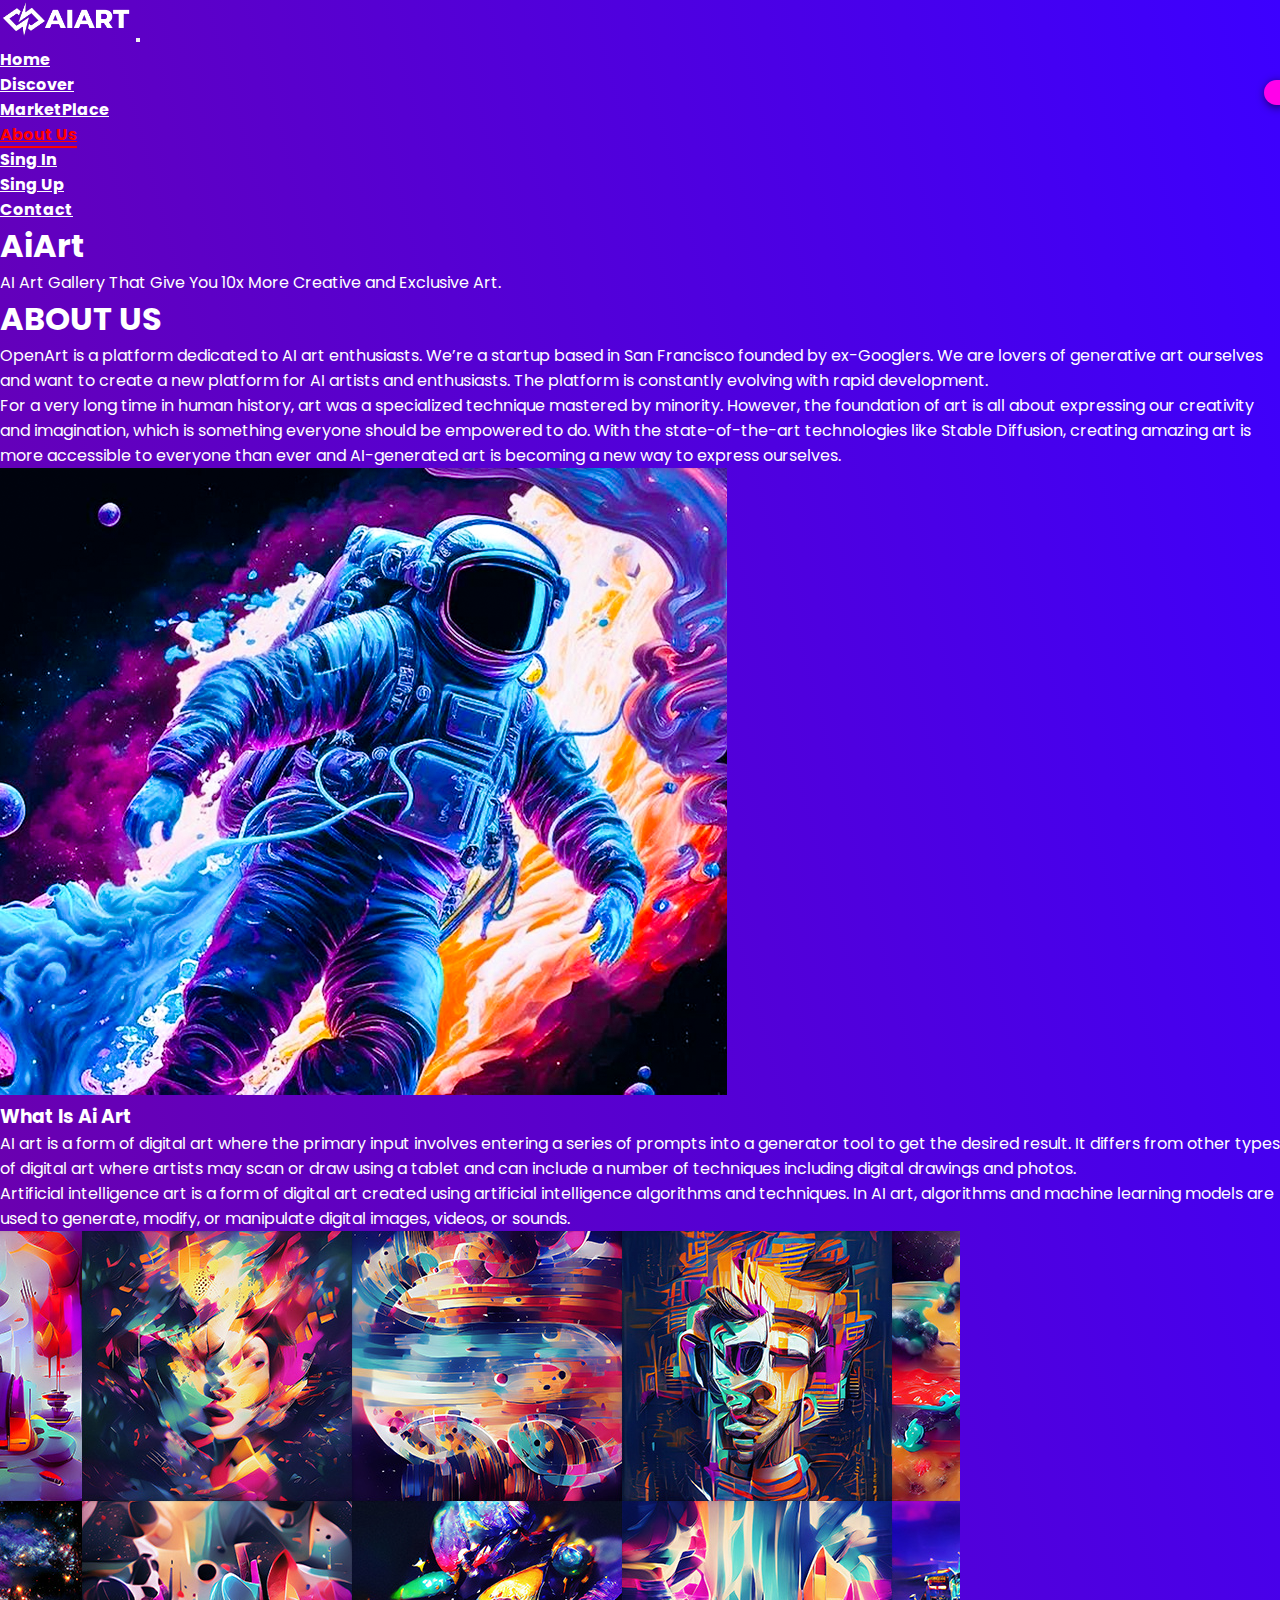
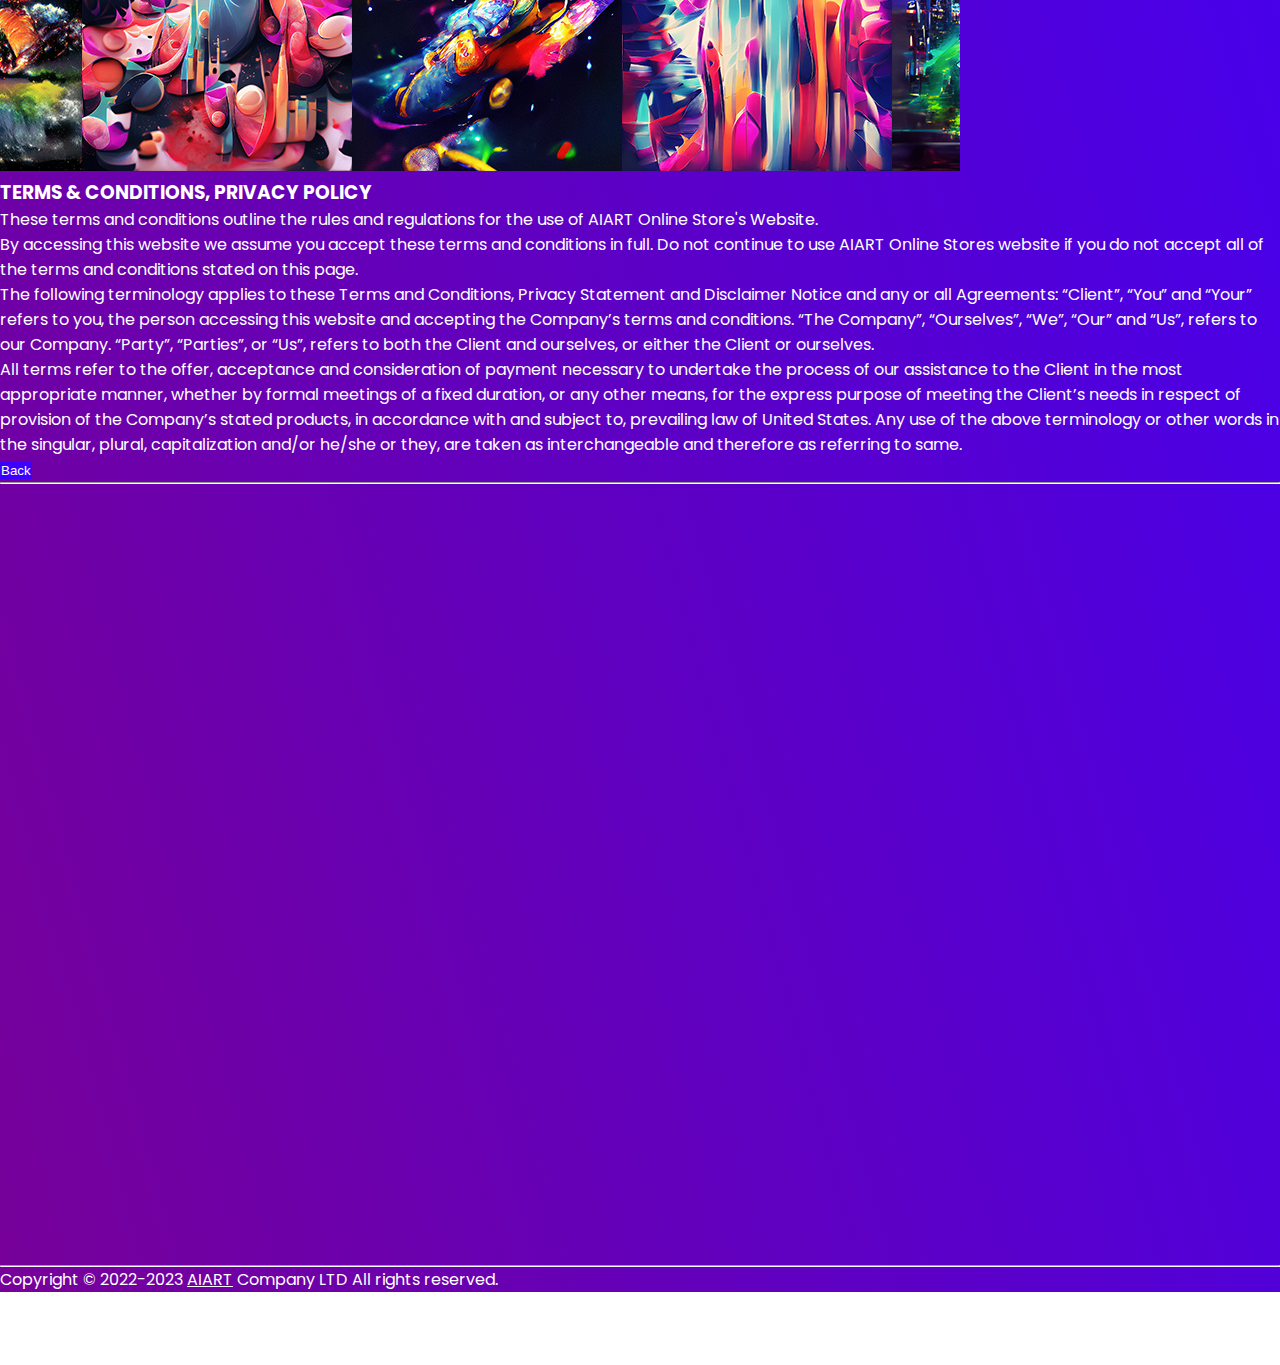
==== aboutus.html @ f898a02e "First" ====
<!doctype html>
<html lang="en">

<head>
    <meta charset="utf-8">
    <meta name="viewport" content="width=device-width, initial-scale=1">
    <!-- BOOTSTRAP LINK -->
    <link href="https://cdn.jsdelivr.net/npm/bootstrap@5.3.1/dist/css/bootstrap.min.css" rel="stylesheet"
        integrity="sha384-4bw+/aepP/YC94hEpVNVgiZdgIC5+VKNBQNGCHeKRQN+PtmoHDEXuppvnDJzQIu9" crossorigin="anonymous">
    <!-- BOOTSTRAP LINK -->
    <!-- BOOTSTRAP JS LINK -->
    <script src="https://cdn.jsdelivr.net/npm/bootstrap@5.3.1/dist/js/bootstrap.bundle.min.js"
        integrity="sha384-HwwvtgBNo3bZJJLYd8oVXjrBZt8cqVSpeBNS5n7C8IVInixGAoxmnlMuBnhbgrkm"
        crossorigin="anonymous"></script>
    <!-- BOOTSTRAP JS LINK -->
    <!-- FONT AWSOME LINK -->
    <link rel="stylesheet" href="https://cdnjs.cloudflare.com/ajax/libs/font-awesome/6.4.2/css/all.min.css"
        integrity="sha512-z3gLpd7yknf1YoNbCzqRKc4qyor8gaKU1qmn+CShxbuBusANI9QpRohGBreCFkKxLhei6S9CQXFEbbKuqLg0DA=="
        crossorigin="anonymous" referrerpolicy="no-referrer" />
    <!-- FONT AWSOME LINK -->
    <!-- JQUERY LINK -->
    <script src="https://code.jquery.com/jquery-3.7.0.js"
        integrity="sha256-JlqSTELeR4TLqP0OG9dxM7yDPqX1ox/HfgiSLBj8+kM=" crossorigin="anonymous"></script>
    <!-- JQUERY LINK -->
    <!-- AOS ANIMATION LINK -->
    <link rel="stylesheet" href="https://unpkg.com/aos@next/dist/aos.css" />
    <!-- AOS ANIMATION LINK -->
     <!-- CUSTOM JS LINK -->
     <script src="js/cart.js"></script>
     <script src="js/script.js"></script>
     <!-- CUSTOM JS LINK -->
    <link rel="stylesheet" href="css/style.css">
    <link rel="icon" href="images/LOGOICON.png">
    <title>AI ART</title>
</head>

<body>
    <!-- NAVBAR -->
    <nav class="navbar navbar-expand-lg " id="navbar_top">
        <div class="container">
            <a class="navbar-brand" href="index.html"><img src="images/LOGO.png" height="40px" alt="Ai Art Logo"></a>
            <button class="navbar-toggler" type="button" data-bs-toggle="collapse" data-bs-target="#navbarNavDropdown"
                aria-controls="navbarNavDropdown" aria-expanded="false" aria-label="Toggle navigation">
                <i class="fa-solid fa-bars text-light fs-3"></i>
            </button>
            <div class="collapse navbar-collapse" id="navbarNavDropdown">
                <ul class="navbar-nav m-auto">
                    <li class="nav-item">
                        <a class="nav-link" href="index.html">Home</a>
                    </li>
                    <li class="nav-item">
                        <a class="nav-link ms-lg-4 ms-0" href="discover.html">Discover</a>
                    </li>
                    <li class="nav-item">
                        <a class="nav-link ms-lg-4 ms-0" href="marketplace.html">MarketPlace</a>
                    </li>
                    <li class="nav-item">
                        <a class="nav-link ms-lg-4 ms-0 navact" href="aboutus.html">About Us</a>
                    </li>
                    <li class="nav-item">
                        <a class="nav-link ms-lg-4 ms-0" href="singin.html">Sing In</a>
                    </li>
                    <li class="nav-item">
                        <a class="nav-link ms-lg-4 ms-0" href="singup.html">Sing Up</a>
                    </li>
                    <li class="nav-item">
                        <a class="nav-link ms-lg-4 ms-0" href="contact.html">Contact</a>
                    </li>
                </ul>
            </div>
        </div>
    </nav>
    <!-- NAVBAR -->

    <!-- ABout US Sec -->
    <div class="container my-5">
        <h1 class="text-center fw-bold ">AiArt</h1>
        <p class="text-center pb-5">AI Art Gallery That Give You 10x More Creative and Exclusive Art.</p>
        <div class="row">
            <div class="col-12 col-lg-6 d-flex justify-content-center align-items-center">
                <div>
                    <h1 class="fw-bold pb-3">ABOUT US</h1>
                    <p>OpenArt is a platform dedicated to AI art enthusiasts. We’re a startup based in San Francisco
                        founded by ex-Googlers. We are lovers of generative art ourselves and want to create a new
                        platform for AI artists and enthusiasts. The platform is constantly evolving with rapid
                        development.</p>
                    <p>For a very long time in human history, art was a specialized technique mastered by minority.
                        However, the foundation of art is all about expressing our creativity and imagination, which is
                        something everyone should be empowered to do. With the state-of-the-art technologies like Stable
                        Diffusion, creating amazing art is more accessible to everyone than ever and AI-generated art is
                        becoming a new way to express ourselves.</p>
                </div>
            </div>
            <div class="col-12 col-lg-6">
                <img src="images/Aboutbanner.png" class="img-fluid w-100 rounded-4" alt="About us Banner">
            </div>
        </div>
    </div>
    <!-- ABout US Sec -->

    <!-- ABOUT AI SEC -->
    <div class="container">
        <h3 class="fw-bold fs-1 pb-3">What Is Ai Art</h3>
        <p class="fs-5">AI art is a form of digital art where the primary input involves entering a series of prompts
            into a generator tool to get the desired result. It differs from other types of digital art where artists
            may scan or draw using a tablet and can include a number of techniques including digital drawings and
            photos.</p>
        <p class="fs-5 pt-3">Artificial intelligence art is a form of digital art created using artificial intelligence
            algorithms and techniques. In AI art, algorithms and machine learning models are used to generate, modify,
            or manipulate digital images, videos, or sounds.</p>
        <img src="images/aboutusbanner2.jpg" class="w-100 mt-4 img-fluid" alt="">


        <div class="row">
            <div class="col-12 col-lg-6 ">
            </div>
            <div class="col-12 col-lg-6 ">

            </div>
        </div>
    </div>
    <!-- ABOUT AI SEC -->

    <!-- TERMS AND CONDITIONS -->
    <div class="container my-5">
        <h3 class="fw-bold fs-1 pt-">TERMS & CONDITIONS, PRIVACY POLICY</h3>
        <p class="pt-3 fs-5">These terms and conditions outline the rules and regulations for the use of AIART Online
            Store's Website.</p>
        <p class="pt-3 fs-5">By accessing this website we assume you accept these terms and conditions in full. Do not
            continue to use
            AIART Online Stores website if you do not accept all of the terms and conditions stated on this page.</p>
        <p class="pt-3 fs-5">The following terminology applies to these Terms and Conditions, Privacy Statement and
            Disclaimer Notice
            and any or all Agreements: “Client”, “You” and “Your” refers to you, the person accessing this website
            and accepting the Company’s terms and conditions. “The Company”, “Ourselves”, “We”, “Our” and “Us”,
            refers to our Company. “Party”, “Parties”, or “Us”, refers to both the Client and ourselves, or
            either the Client or ourselves.</p>
        <p class="pt-3 fs-5">All terms refer to the offer, acceptance and consideration of payment necessary
            to undertake the process of our assistance to the Client in the most appropriate manner,
            whether by formal meetings of a fixed duration, or any other means, for the express purpose
            of meeting the Client’s needs in respect of provision of the Company’s stated products, in
            accordance with and subject to, prevailing law of United States. Any use of the above terminology
            or other words in the singular, plural, capitalization and/or
            he/she or they, are taken as interchangeable and therefore as referring to same.</p>
    </div>
    <!-- TERMS AND CONDITIONS -->


    <!-- BACK BUTTON -->
<div class="container text-center">
    <button type="button" class="btn btn-info btn-sm px-5" onclick="history.back()">Back</button>
</div>

<!-- BACK BUTTON -->



    <!-- Footer Sec -->
    <footer>
        <hr>
        <div class="container-fluid">
            <div class="container pt-5 ">
                <div class="row">
                    <div class="col-12 col-md-4 text-center text-md-start" data-aos="fade-up" data-aos-offset="0"
                        data-aos-delay="50" data-aos-duration="1000" data-aos-easing="ease-in-out"
                        data-aos-mirror="true" data-aos-once="false">
                        <a href="index.html"><img src="images/LOGO.png"
                                class="img-fluid w-50 navbar-brand m-auto m-md-0  d-block " alt=""></a>
                        <p>Get exclusive AI Arts straight to your directory. AI Art Gallery That Give You 10x More
                            Creative and Exclusive Art.</p>
                        <a href="singup.html"><button class="btn btn-sm btn-info ms-2">Sing Up</button></a>
                        <a href="singin.html"><button class="btn btn-sm btn-info ms-2">Sing In</button></a>
                    </div>
                    
                    <div class="col-12 col-md-4 my-3 pt-3 pt-md-0 mt-md-0 d-flex justify-content-center" data-aos="fade-up"
                        data-aos-offset="0" data-aos-delay="50" data-aos-duration="1000" data-aos-easing="ease-in-out"
                        data-aos-mirror="true" data-aos-once="false">
                        <div>
                            <h3 class="fw-bold ">Quiq Links</h3>
                            <ul class="p-0">
                                <li><a href="index.html">Home</a></li>
                                <li><a href="discover.html">Discover</a></li>
                                <li><a href="marketplace.html">MarketPlace</a></li>
                                <li><a href="aboutus.html">About US</a></li>
                                <li><a href="contact.html">Contact</a></li>
                            </ul>
                        </div>
                    </div>
                    <div class="col-12 col-md-4 mt-4 m-md-0 " data-aos="fade-up" data-aos-offset="0" data-aos-delay="50"
                        data-aos-duration="1000" data-aos-easing="ease-in-out" data-aos-mirror="true"
                        data-aos-once="false">
                        <h4 class="text-center fs-4 fw-bold my-0 py-0 mb-0">Social Links</h4>
                        
                        <div class="d-flex justify-content-center align-items-center ">
                            <a href="https://www.instagram.com/" target="_blank" class="fs-1 m-1"><i
                                    class="fa-brands fa-square-instagram"></i></a>
                            <a href="https://twitter.com/" target="_blank" class="fs-1 m-1"><i
                                    class="fa-brands fa-square-twitter"></i></a>
                            <a href="https://www.facebook.com/" target="_blank" class="fs-1 m-1"><i
                                    class="fa-brands fa-square-facebook"></i></a>
                                    <a href="https://api.whatsapp.com/send?phone=923182146661&amp;text=Hello, I have a question." target="_blank" class="fs-1 m-1 pe-md-2"><i
                                        class="fa-brands fa-square-whatsapp"></i></a>
                        </div>
                        <div>
                        <img src="images/Footer.png" class="img-fluid  h-25   m-auto d-block my-0 py-0" alt="">
                    </div>
                    </div>
                </div>
            </div>

        </div>
        <div class="container ">
            <hr class="border-bottom border-1 opacity-50  ">
            <p class="text-center">Copyright © 2022-2023 <a href="index.html">AIART</a> Company LTD All rights reserved.
            </p>
        </div>
    </footer>
    <!-- Footer Sec -->

    <!-- ADD TO CART ICON-->
    <div class="iconShopping">
        <button class="btn adbtn fs-5"><span class=" badge rounded-pill fs-5 pt-0 ps-1 px-0 adbtn"></span>
            <i class="fa fa-shopping-cart adbtn"></i></button>
    </div>
    <!-- ADD TO CART ICON-->

    <!-- ADD TO CART BOX -->
    <div class="cartBox">
        <div class="cart">
            <i class="fa fa-close"></i>
            <h1>ADD TO CART</h1>
            <table class="table text-center table-danger"></table>
        </div>
    </div>
    <!-- ADD TO CART BOX -->

    <!-- progressbar and back to top button code start -->
    <div class="progress-bar"></div>
    <button class="back-to-top hidden"><a href="#"><i class="fa-solid fa-circle-arrow-up back-to-top-icon"></i></a></button>
    
    <script src="js/java.js"></script>
    <!-- progressbar and back to top button code start -->



    <!-- AOS ANIMATION JS LINK -->
    <script src="https://unpkg.com/aos@next/dist/aos.js"></script>
    <script>
        AOS.init();
    </script>
    <!-- AOS ANIMATION JS LINK -->





</body>

</html>
---- css/style.css ----
@import url('https://fonts.googleapis.com/css2?family=Poppins:wght@500;700&display=swap');

* {
    padding: 0;
    margin: 0;
    box-sizing: border-box;
}

body {
    background: linear-gradient(255deg, rgba(60, 0, 255, 1) 0%, rgba(119, 0, 153, 1) 100%) no-repeat;
    background-size: cover;
    color: white;
    font-family: 'Poppins', sans-serif;
}

/* SCROLL BAR CSS */

::-webkit-scrollbar-track {
    -webkit-box-shadow: inset 0 0 1ch rgb(0, 0, 0);
    background-color: #3c00ff;
}

::-webkit-scrollbar {
    width: 10px;
    /* background-color: #131416; */

}

::-webkit-scrollbar-thumb {
    background-color: #770099;
    -webkit-box-shadow: inset 0 0 1ch rgba(255, 255, 255, 0.301);

}

::-webkit-scrollbar-thumb:hover {
    /* background-color: #ffffff; */
    background-color: #ff00ea;
}

/* SCROOL BAR CSS DONE */

/* BOOTSTRAP CSS */

.btn-info {
    background-color: #3c00ff;
    border: 1px solid #3c00ff;
    color: white;
    transition: 0.9s ease-in-out;
}

.btn-info:hover {
    background-color: #770099;
    border: 1px solid white;
    color: white;
}

/* BOOTSTRAP CSS */

/* NAVBAR CSS */

.nav-link {
    color: white;
    font-weight: bold;
    transition: 0.5s ease-in-out;
}

.nav-link:hover {
    color: #ff0000;
    border-bottom: 2px solid #ff0000;
    /* border-spacing: 15px 50px; */
}

.nav-link:focus {
    color: #ff0000;
    border-bottom: 2px solid #ff0000;
}

.navact {
    color: #ff0000;
    border-bottom: 2px solid #ff0000;
}

.navbar-brand {
    transition: 0.5s ease-in-out;
}

.navbar-brand:hover {
    transform: scale(1.10);
}

.fixed-top {
    top: -40px;
    transform: translateY(40px);
    transition: transform .5s;
}

.navbar-toggler:active {
    box-shadow: 2px 2px 2ch white;
}

.navbar-toggler:focus {
    box-shadow: none;
    border: 1px solid white;
}

.asd {
    margin-top: 3px;
}

/* navbar css */
/* HERO CSS */

.heroimg {
    border-radius: 60px;
    transition: 0.5s ease-in-out;
}

.heroimg:hover {
    transform: scale(1.05) rotate(-5deg);
}

/* HERO CSS */
/* Count Sec Css */

.count-main {
    background-color: rgba(255, 255, 255, 0.219);
    border-radius: 10px;
    cursor: default;
}

.count-text {
    transition: 0.5s ease-in-out;
}

.count-text:hover {
    transform: scale(1.5);
    font-style: oblique;
}

/* Count Sec Css */

/* Trending sec css */

.tre-bg {
    background: linear-gradient(45deg, rgba(60, 0, 255, 1) 0%, rgba(119, 0, 153, 1)) no-repeat;
    background-size: cover;
    border-radius: 20px;
    border: 2px solid white;
    transition: 0.5s ease-in-out;
}

.tre-bg:hover {
    box-shadow: inset 0px 0px 5ch black;
}

.tre-img {
    transition: 0.5s ease-in-out;
}

.tre-img:hover {
    transform: scale(1.5);
    transform: perspective(100%) translateY(15%) rotateX(25deg) translateZ(0);
    clip-path: inset(0px 0px 40px 0px);
}

.tre-a {
    text-decoration: none;
    color: white;
    transition: 0.5s ease-in-out;
}

.tre-a:hover {
    color: #ff0000;
}

/* Trending sec css */

/* Be Detailed Sec css */

.be-bg {
    background-color: rgba(255, 255, 255, 0.219);
    border-radius: 10px;
}

.be-text {
    background: linear-gradient(45deg, rgba(60, 0, 255, 1) 0%, rgba(119, 0, 153, 1)) no-repeat;
    box-shadow: 0px 0px 4ch rgb(111, 0, 255), 2px 2px 10px black;
    border-radius: 10px;
    cursor: default;
}

.be-img {
    transition: 0.5s ease-in-out;
    border-radius: 10px;
}

.be-img:hover {
    transform: scale(1.05);
}

/* Be Detailed Sec css */
/* Discover sec css */

.ds-img {
    border-radius: 10px;
    box-shadow: 2px 2px 2ch black;
}



/* Discover sec css */
/* Footer sec css */

footer {
    /* background-color: rgba(255, 255, 255, 0.219); */
    margin: 0;
    padding: 0;
}

hr {
    border-bottom: 1px solid white;
    opacity: 100;
}

ul {
    list-style: none;

}

footer a {
    color: white;
    transition: 0.5s ease-in-out;
}

footer a:hover {
    color: #ff00ea;
}

footer h3,
h4 {
    color: #ff00ea;
    cursor: default;
}

/* Footer sec css */

/* MARKET PLACE CSS */

.mr-card a {
    text-decoration: none;
}

.mr-card .card-body,
.card {
    background-color: transparent;
    color: white;
}

.card-body .btn-outline-light {
    transition: 0.6s ease-in-out;
}

.card-body .btn-outline-light:hover {
    background-color: #ff00ea;
    color: black;
    border-color: black;
    box-shadow: 0px 0px 2ch #ff00ea;
}

.mr-card .card {
    border: 1px solid white;
    border-radius: 15px;
    transition: 0.5s ease-in-out;
    overflow: hidden;
}

.mr-card .card:hover {
    background-color: #3c00ff;
}

.mr-card .card-img-top {
    transition: 0.5s ease-in-out;
}

.mr-card .card-img-top:hover {
    transform: scale(1.05);
    box-shadow: 0px 2px 2ch black;
}

.mr-card .card-title {
    transition: 0.5s ease-in-out;
}

.mr-card .card-title:hover {
    color: #ff0000;
}

.mr-card .card-text {
    color: #ff0000;
    transition: 0.5s ease-in-out;
}

.mr-card .card-text:hover {
    color: #ff00ea;
    font-size: larger;
}

/* MARKET PLACE CSS */

/* SING IN CSS */

form a {
    text-decoration: none;
    color: #ff00ea;
    transition: 0.5s ease-in-out;
}

form a:hover {
    color: #ff0000;
}

form .form-control {
    background: linear-gradient(90deg, rgba(60, 0, 255, 1) 0%, rgba(119, 0, 153, 1)) no-repeat;
    color: white;
}

form .form-control:focus {
    background-color: #ff00ea;
    color: white;
    box-shadow: 2px 2px 2ch #ff00ea;
}

form .form-control::placeholder {
    color: rgb(214, 214, 214);
}

/* SING IN CSS */

/* Contact Page CSs */

.cu-box-2 {
    background-color: #3c00ff;
    box-shadow: inset 0px 0px 4ch #000000;
}

.cu-links {
    transition: 0.5s ease-in-out;
    text-decoration: none;
    color: white;
}

.cu-links:hover {
    color: #ff00ea;
    cursor: pointer;
}

/* Contact Page CSs */


/* ADD TO CART CSS */

.iconShopping {
    position: fixed;
    right: 0rem;
    top: 5rem;
    background-color: #ff00ea;
    border: none;
    cursor: pointer;
    z-index: 1;
    padding-right: 1rem;
    border-top-left-radius: 50px;
    border-bottom-left-radius: 50px;
    transition: 0.5s ease-in-out;
    box-shadow: 2px 2px 1ch rgba(0, 0, 0, 0.753);
}

.iconShopping:hover {
    background-color: #ff0000;
}

.adbtn {
    color: #3c00ff;
    outline: none;
    border: none;
}

.adbtn:focus {
    background-color: transparent;
    color: #f00;
    outline: none;
    border: none;
}

/*cart box*/
.cartBox {
    position: fixed;
    top: 0;
    left: 0;
    height: 100%;
    width: 100%;
    display: flex;
    align-items: center;
    justify-content: center;
    background: rgba(0, 0, 0, 0.8);
    z-index: 99999;
    transition: 0.3s linear;
    transform: scale(0);
    overflow-y: auto;
}

.cartBox.active {
    transform: scale(1);
}

.cartBox .cart {
    position: relative;
    height: 90%;
    width: 90%;
    background: linear-gradient(90deg, rgba(60, 0, 255, 1) 0%, rgba(119, 0, 153, 1)) no-repeat;
    display: flex;
    flex-direction: column;
    align-items: center;
}

.cartBox .cart i {
    position: absolute;
    right: 0;
    top: 0;
    background: #ff0000;
    padding: 10px 15px;
    color: #fff;
    cursor: pointer;
}

.cartBox .cart i:hover {
    background: #ff00ea;
}

.cartBox .cart h1 {
    position: relative;
    margin-top: 2%;
    font-size: 2.8rem;
    color: white;
}

/* ADD TO CART CSS */

/* progressbar and back to top button css start */
.back-to-top {
    position: fixed;
    right: 2rem;
    bottom: 2rem;
    background-color: transparent;
    border: none;
    cursor: pointer;
    transition: opacity 0.5s;
}

.back-to-top-icon {
    color: #ff00ea;
    font-size: 40px;
    transition: 0.5s ease-in-out;
}

.back-to-top-icon:hover {
    opacity: 90%;
    color: #ff0000;
}


.hidden {
    opacity: 0%;
}

.progress-bar {
    height: 3px;
    background: #ff00ea;
    position: fixed;
    /* top: 66px; */
    bottom: 0;
    left: 0;
}

/* progressbar and back to top button css done */

/* WHATSAPP CSS */

.whatsapp {
    position: fixed;
    left: 0rem;
    bottom: 2.5rem;
    background-color: #ff00ea;
    color: #3c00ff;
    border: none;
    cursor: pointer;
    z-index: 1;
    padding-right: 1rem;
    border-top-right-radius: 50px;
    border-bottom-right-radius: 50px;
    transition: 0.5s ease-in-out;
    box-shadow: 2px 2px 1ch rgba(0, 0, 0, 0.753);
}

.whatsapp:hover {
    background-color: #ff0000;
}

.whatsapp a {
    text-decoration: none;
}

/* WHATSAPP CSS */
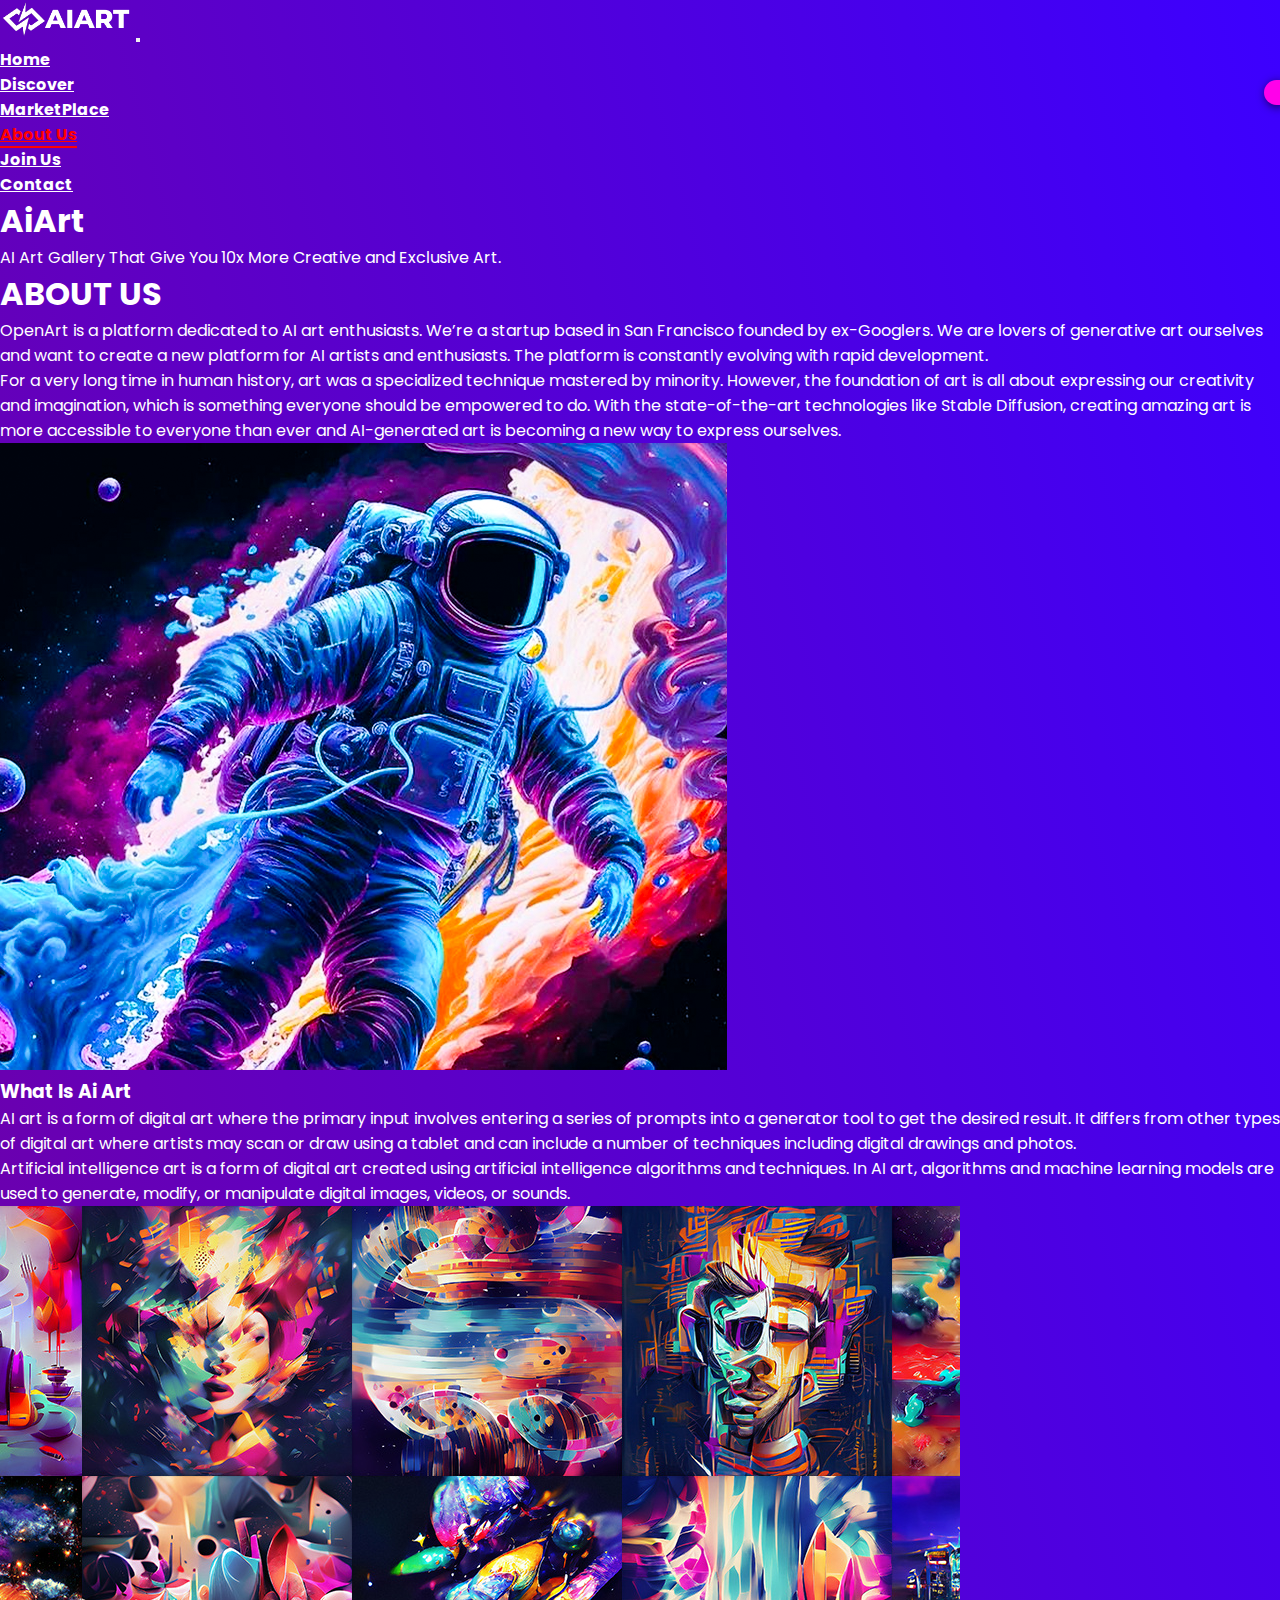
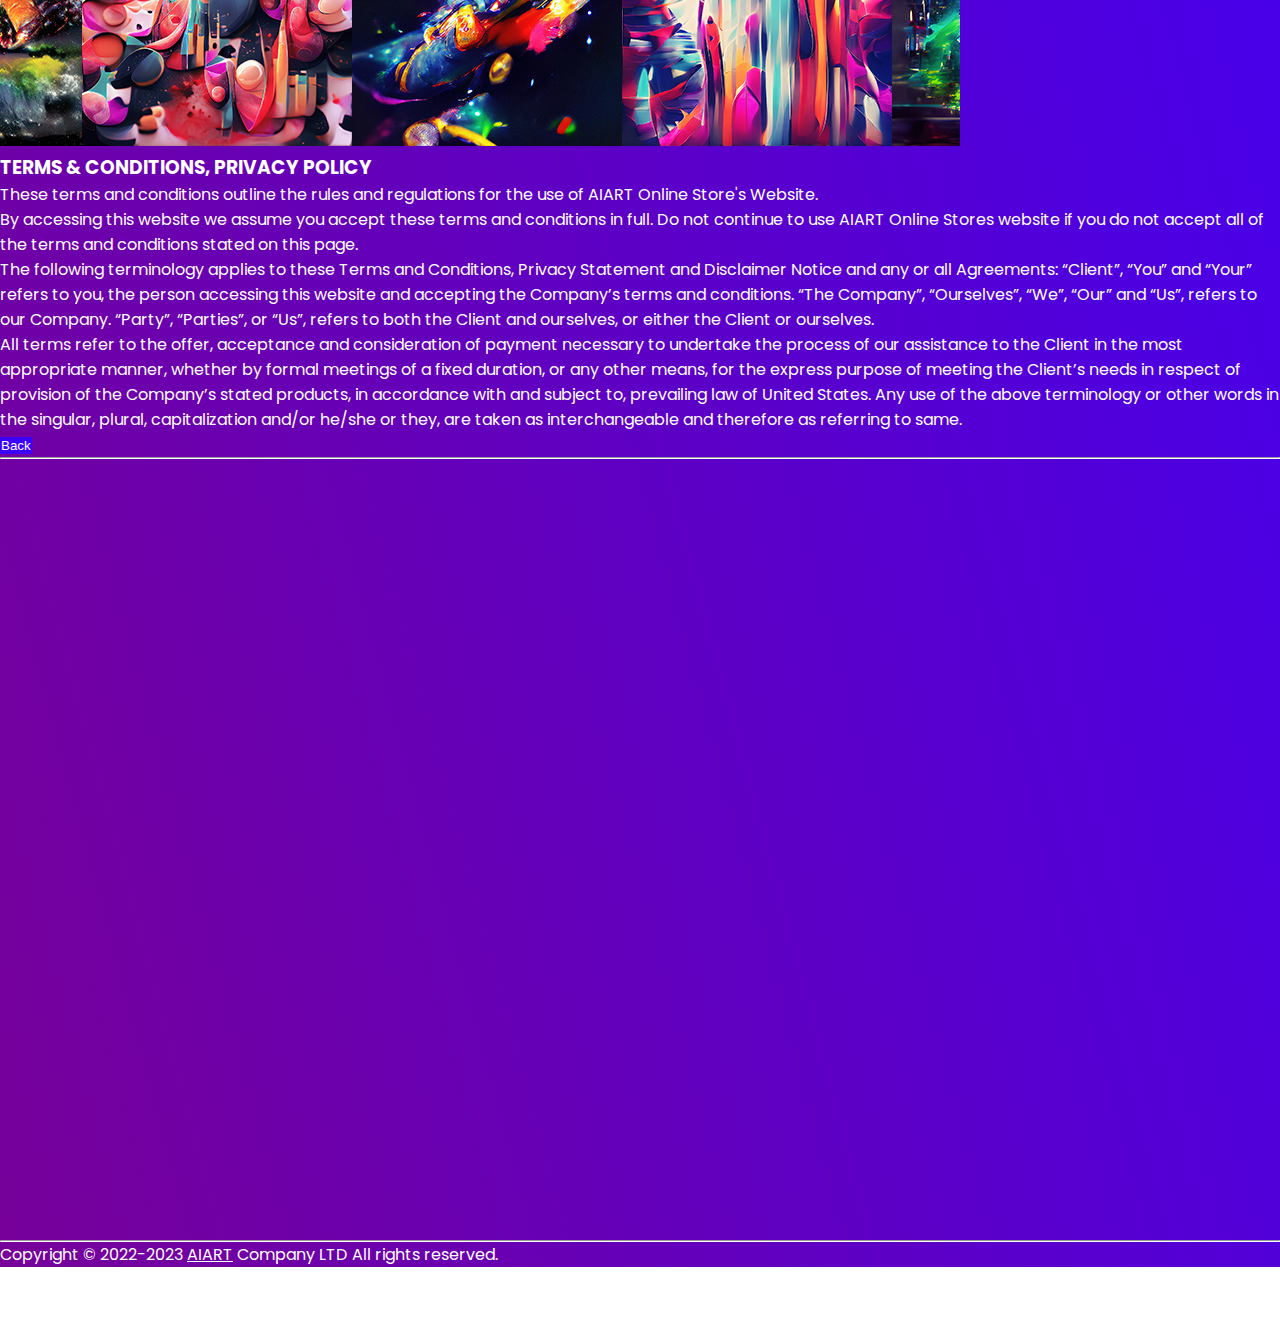
==== commit 0b20ceeb: "last" ====
--- a/aboutus.html
+++ b/aboutus.html
@@ -58,10 +58,7 @@
                         <a class="nav-link ms-lg-4 ms-0 navact" href="aboutus.html">About Us</a>
                     </li>
                     <li class="nav-item">
-                        <a class="nav-link ms-lg-4 ms-0" href="singin.html">Sing In</a>
-                    </li>
-                    <li class="nav-item">
-                        <a class="nav-link ms-lg-4 ms-0" href="singup.html">Sing Up</a>
+                        <a class="nav-link ms-lg-4 ms-0" href="joinus.html">Join Us</a>
                     </li>
                     <li class="nav-item">
                         <a class="nav-link ms-lg-4 ms-0" href="contact.html">Contact</a>
@@ -168,8 +165,7 @@
                                 class="img-fluid w-50 navbar-brand m-auto m-md-0  d-block " alt=""></a>
                         <p>Get exclusive AI Arts straight to your directory. AI Art Gallery That Give You 10x More
                             Creative and Exclusive Art.</p>
-                        <a href="singup.html"><button class="btn btn-sm btn-info ms-2">Sing Up</button></a>
-                        <a href="singin.html"><button class="btn btn-sm btn-info ms-2">Sing In</button></a>
+                            <a href="joinus.html"><button class="btn btn-sm btn-info ms-2">Join Us</button></a>
                     </div>
                     
                     <div class="col-12 col-md-4 my-3 pt-3 pt-md-0 mt-md-0 d-flex justify-content-center" data-aos="fade-up"
--- a/css/style.css
+++ b/css/style.css
@@ -11,7 +11,9 @@
     background-size: cover;
     color: white;
     font-family: 'Poppins', sans-serif;
-}
+    cursor: url('/images/mouse.png'),auto;
+}
+
 
 /* SCROLL BAR CSS */
 
@@ -332,6 +334,14 @@
 
 form .form-control::placeholder {
     color: rgb(214, 214, 214);
+}
+
+.form--unhidden {
+    display: block;
+}
+
+.form--hidden {
+    display: none;
 }
 
 /* SING IN CSS */
